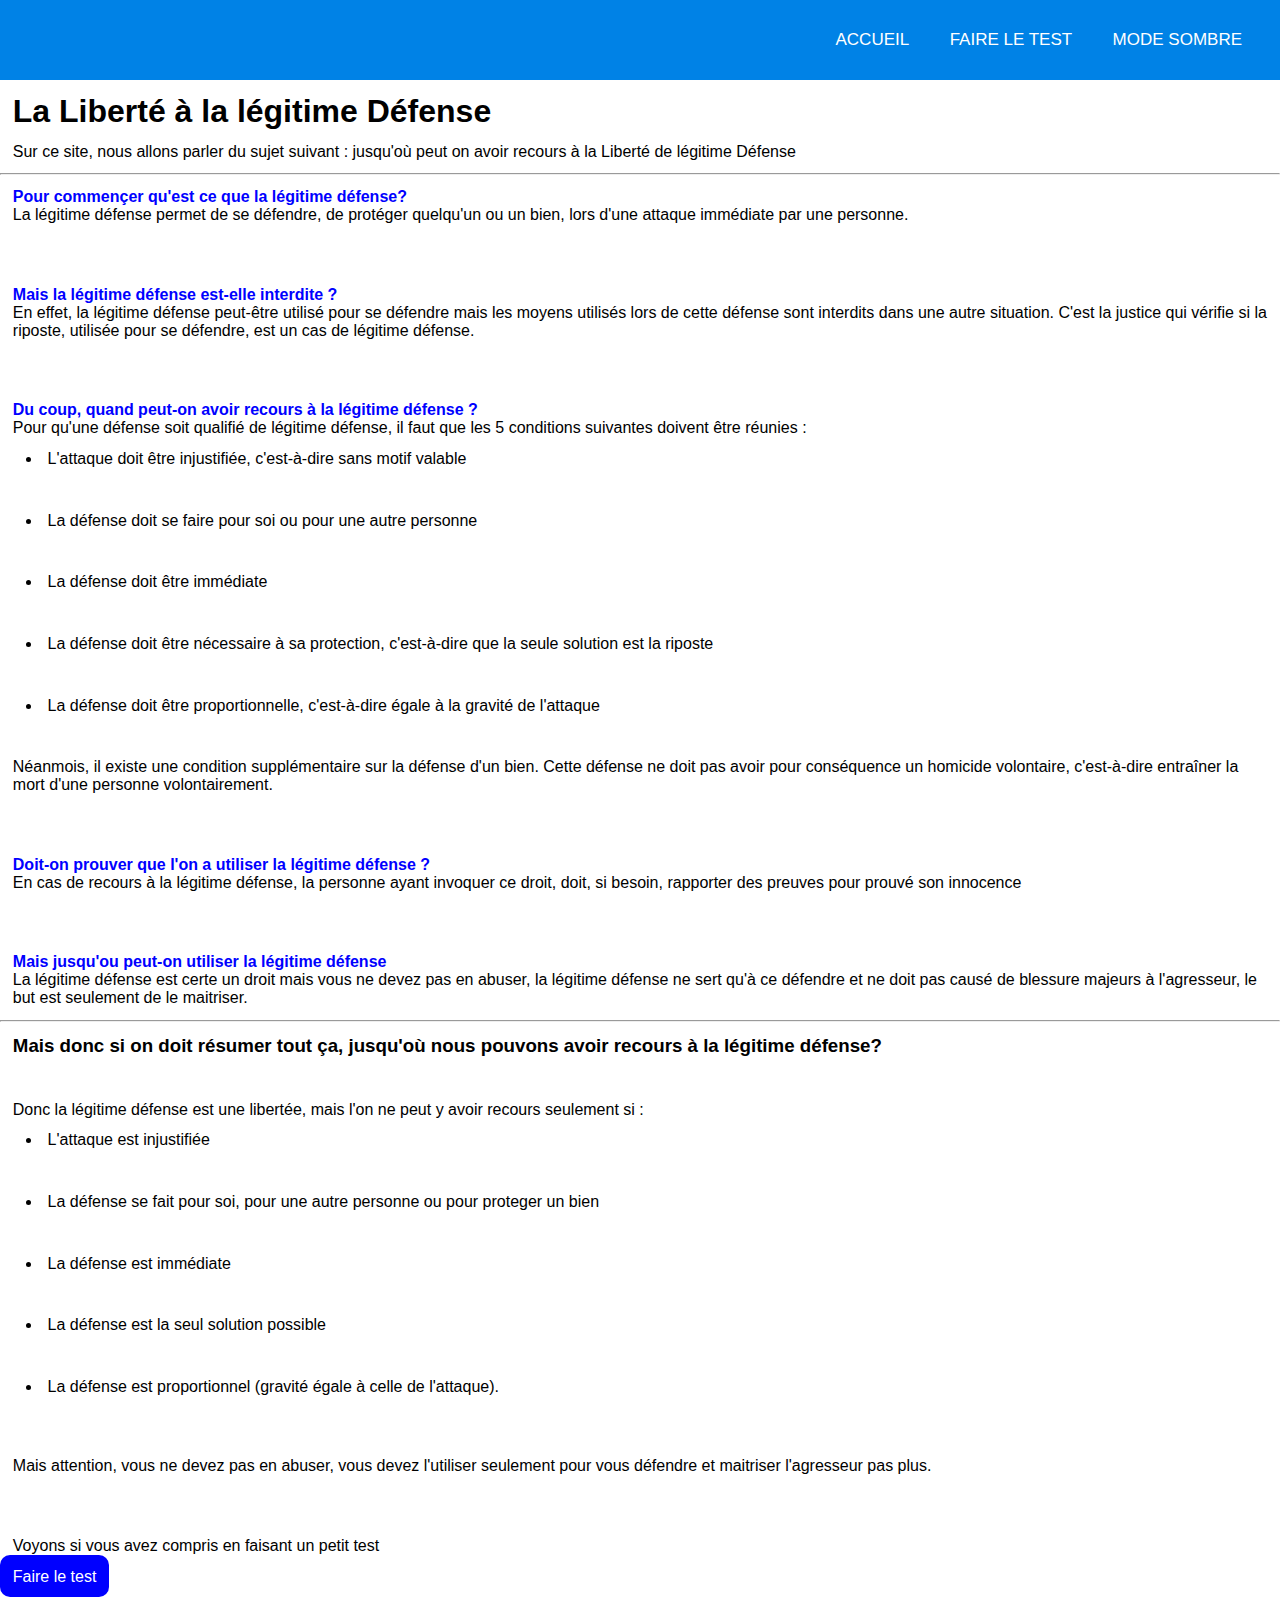
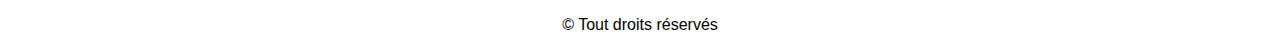
==== index.html @ cd8c3778 "Update index.html" ====
<!DOCTYPE html>
<html class="accueil">
<head>
	<title>Accueil</title>
	<meta charset="utf-8">
	<meta name="viewport" content="width=device-width" />
	<link rel="stylesheet" type="text/css" href="CSS.css">
	<link rel="stylesheet" href="https://cdnjs.cloudflare.com/ajax/libs/font-awesome/5.15.3/css/all.min.css" />
  <meta name="viewport" content="width=device-width, initial-scale=1.0">
	
	<script src=
"https://cdnjs.cloudflare.com/ajax/libs/jquery/3.4.0/jquery.min.js">
    </script>
     
    <style>

    </style>
</head>
<body>
<nav>
    <input type="checkbox" id="check">
    <label for="check" class="checkbtn">
      <i class="fas fa-bars"></i>
    </label>
    <label class="logo"></label>
    <ul>
      <li><a class="active" href="index.html">Accueil</a></li>
      <li><a class="active" href="test.html">Faire le test</a></li>
		<li><a class="change" href="#">Mode Sombre</a></li>
    </ul>
  </nav>

	<h1>La Liberté à la légitime Défense</h1>
	<p>Sur ce site, nous allons parler du sujet suivant : jusqu'où peut on avoir recours à la Liberté de légitime Défense</p>
	
	<hr />
	
	<p><b>Pour commençer qu'est ce que la légitime défense?</b><br />
	La légitime défense permet de se défendre, de protéger quelqu'un ou un bien, lors d'une attaque immédiate par une personne.</p>
	
	<br /><br />
	
	<p><b>Mais la légitime défense est-elle interdite ?</b><br />
	En effet, la légitime défense peut-être utilisé pour se défendre mais les moyens utilisés lors de cette défense sont interdits dans une autre situation. C'est la justice qui vérifie si la riposte, utilisée pour se défendre, est un cas de légitime défense.</p>	
	<br /><br />
	
	<p><b>Du coup, quand peut-on avoir recours à la légitime défense ?</b><br />Pour qu'une défense soit qualifié de légitime défense, il faut que les 5 conditions suivantes doivent être réunies :<br /></p>

<li>L'attaque doit être injustifiée, c'est-à-dire sans motif valable</li><br />
<li>La défense doit se faire pour soi ou pour une autre personne</li><br />
<li>La défense doit être immédiate</li><br />
<li>La défense doit être nécessaire à sa protection, c'est-à-dire que la seule solution est la riposte</li><br />
<li>La défense doit être proportionnelle, c'est-à-dire égale à la gravité de l'attaque</li><br />

<p>Néanmois, il existe une condition supplémentaire sur la défense d'un bien. Cette défense ne doit pas avoir pour conséquence un homicide volontaire, c'est-à-dire entraîner la mort d'une personne volontairement.</p>

<br /><br />

<p><b>Doit-on prouver que l'on a utiliser la légitime défense ?</b><br />En cas de recours à la légitime défense, la personne ayant invoquer ce droit, doit, si besoin, rapporter des preuves pour prouvé son innocence<p>

<br /><br />

<p><b>Mais jusqu'ou peut-on utiliser la légitime défense</b><br />
La légitime défense est certe un droit mais vous ne devez pas en abuser, la légitime défense ne sert qu'à ce défendre et ne doit pas causé de blessure majeurs à l'agresseur, le but est seulement de le maitriser.</p>

<hr />

<h3>Mais donc si on doit résumer tout ça, jusqu'où nous pouvons avoir recours à la légitime défense?</h3>

<br />

<p>Donc la légitime défense est une libertée, mais l'on ne peut y avoir recours seulement si : <br />
<li>L'attaque est injustifiée</li><br />
<li>La défense se fait pour soi, pour une autre personne ou pour proteger un bien</li><br />
<li>La défense est immédiate</li><br />
<li>La défense est la seul solution possible</li><br />
	<li>La défense est proportionnel (gravité égale à celle de l'attaque).</li><br /><br /></p>

<p>Mais attention, vous ne devez pas en abuser, vous devez l'utiliser seulement pour vous défendre et maitriser l'agresseur pas plus.</p><br /><br />

<p>Voyons si vous avez compris en faisant un petit test</p>
	<a href="test.html" class="button">Faire le test</a><br /><br />
	
	<p class="copy">&copy; Tout droits réservés</p>


<script>
        $( ".change" ).on("click", function() {
            if( $( "body" ).hasClass( "dark" )) {
                $( "body" ).removeClass( "dark" );
                $( "b" ).removeClass( "bn" );
                $( "copy" ).removeClass( "copyd" );
                $( ".change" ).text( "Mode Sombre" );
                $( "change" ).removeClass( "ms" );
            } else {
                $( "body" ).addClass( "dark" );
                $( "copy" ).addClass( "copyd" );
                $( "change" ).addClass( "ms" );
                $( "b" ).addClass( "bn" );
                $( ".change" ).text( "Mode Clair" );
            }
        });
    </script>

</body>
</html>
---- CSS.css ----
* {
	list-style: none;
	text-decoration: none;
	margin: 0;
	font-family: "Arial";
}

.copy {
	display: flex;
	justify-content: center;
}

body p, body h1, body h3, body li {
	margin: 1%;
}

body li {
	list-style: inside;
	margin-left: 2%;
}

/* Nav */

* {
  padding: 0;
  margin: 0;
  text-decoration: none;
  list-style: none;
  box-sizing: border-box;
}

body {
  font-family: montserrat;
}

nav {
  background: #0082e6;
  height: 80px;
  width: 100%;
}

label.logo {
  color: white;
  font-size: 15px;
  line-height: 80px;
  padding: 0 100px;
  font-weight: bold;
}

nav ul {
  float: right;
  margin-right: 20px;
}

nav ul li {
  display: inline-block;
  line-height: 80px;
  margin: 0 5px;
}

nav ul li a {
  color: white;
  font-size: 17px;
  padding: 7px 13px;
  border-radius: 3px;
  text-transform: uppercase;
}

a:hover {
  background: #1b9bff;
  transition: .5s;
}

.checkbtn {
  font-size: 30px;
  color: white;
  float: right;
  line-height: 80px;
  margin-right: 40px;
  cursor: pointer;
  display: none;
}

#check {
  display: none;
}

@media (max-width: 952px) {
  label.logo {
    font-size: 30px;
    padding-left: 50px;
  }

  nav ul li a {
    font-size: 16px;
  }
}

@media (max-width: 858px) {
  .checkbtn {
    display: block;
  }

  ul {
    position: fixed;
    width: 100%;
    height: 100vh;
    background: #2c3e50;
    top: 80px;
    left: -100%;
    text-align: center;
    transition: all .5s;
  }

  nav ul li {
    display: block;
    margin: 50px 0;
    line-height: 30px;
  }

  nav ul li a {
    font-size: 20px;
  }

  a:hover {
    background: none;
    color: #0082e6;
  }

  #check:checked~ul {
    left: 0;
  }
}

/* Page style */

        .mode {
            float:right;
        }
        .dark{
            background-color: #222;
            color: #e6e6e6;
        }
		  b {
		  		color: Blue;
		  }
		  .bn {
		  		color: orange;
		  }
		
		  .button {
		  		text-decoration: none;
				list-style: none;
				border-radius: 10px;
				background-color: blue;
				padding: 1%;
				color: white;
		  }
		
		  .ms {
			   margin-left: 70%;
		  }
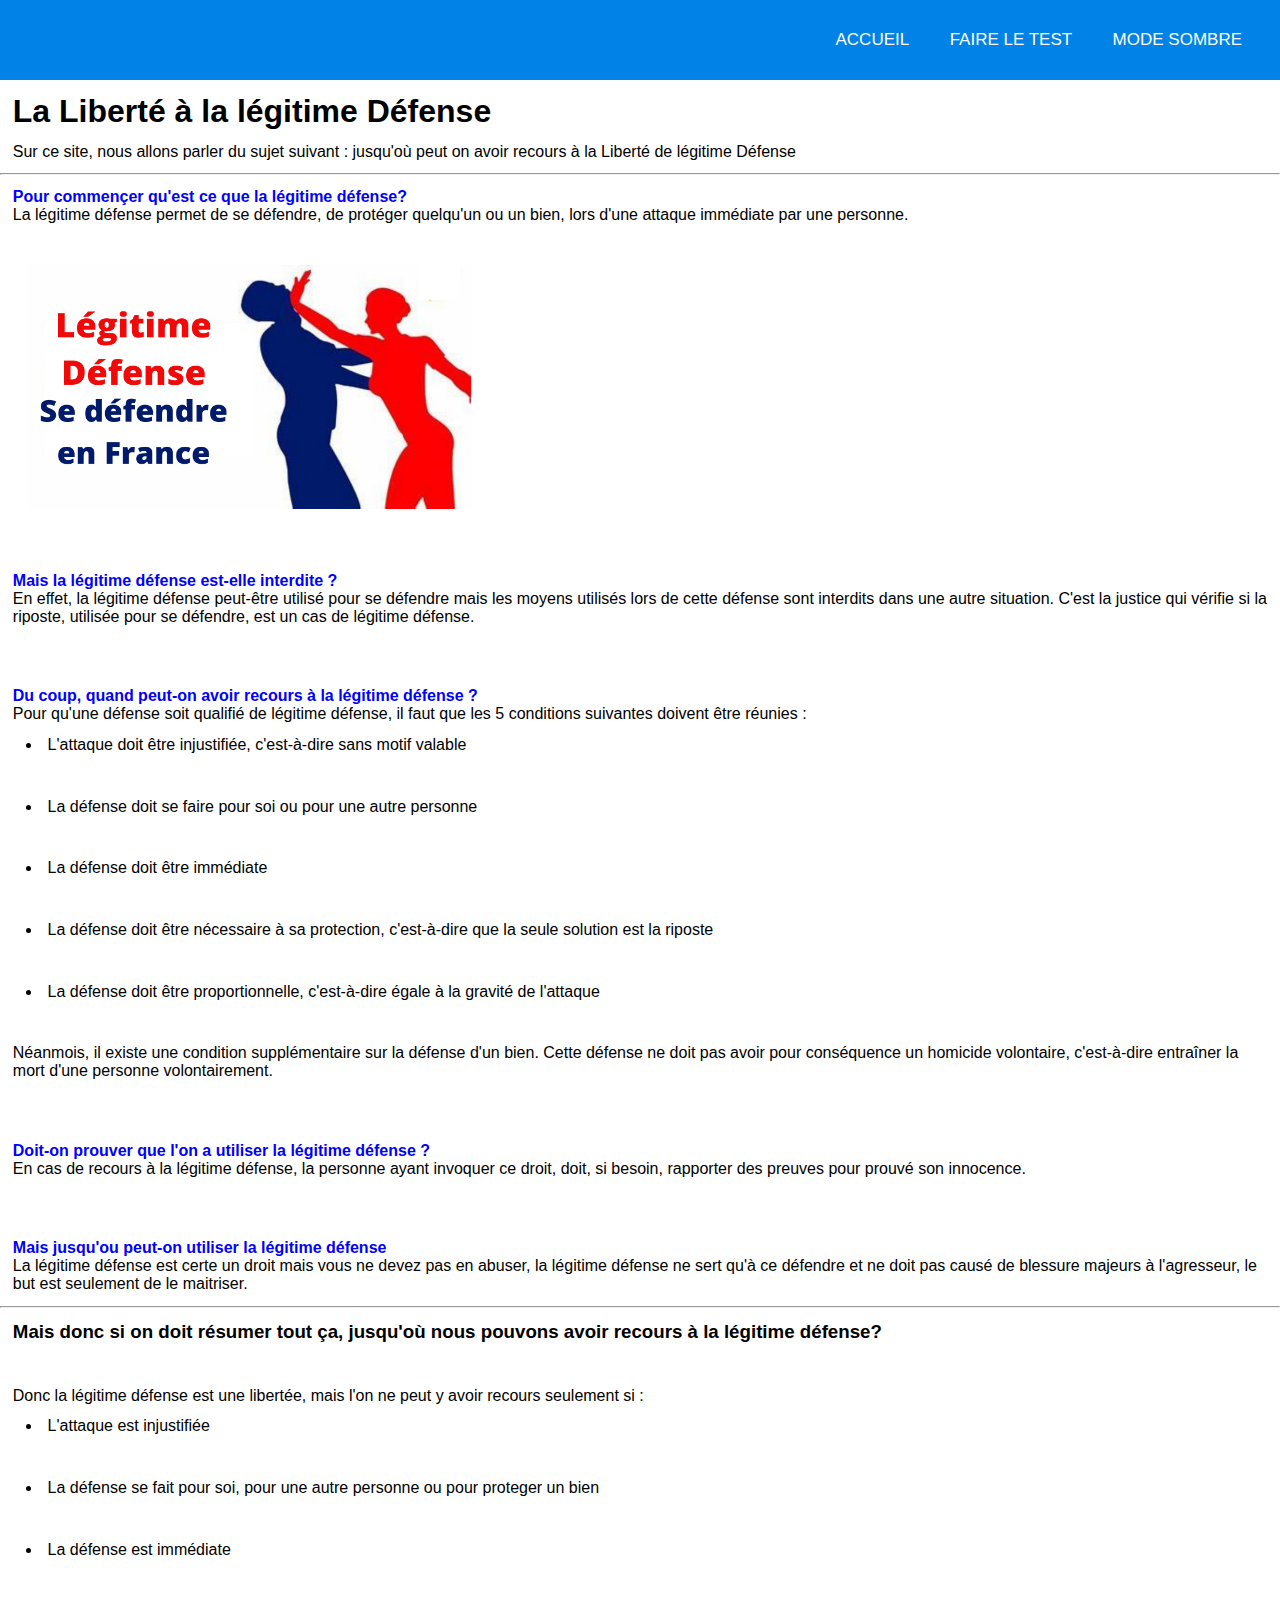
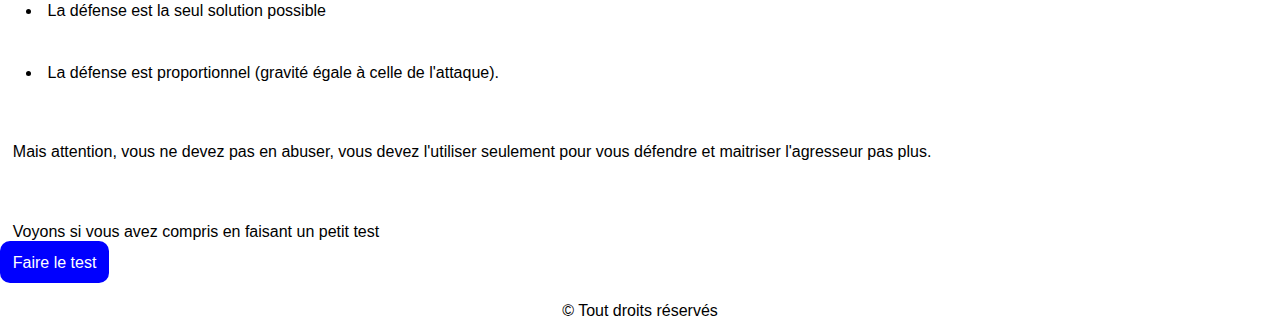
==== commit ef155dc8: "Update index.html" ====
--- a/index.html
+++ b/index.html
@@ -38,6 +38,8 @@
 	<p><b>Pour commençer qu'est ce que la légitime défense?</b><br />
 	La légitime défense permet de se défendre, de protéger quelqu'un ou un bien, lors d'une attaque immédiate par une personne.</p>
 	
+	<img src="IMG/Légitime-Défense.png" width="500px" height="300px">
+	
 	<br /><br />
 	
 	<p><b>Mais la légitime défense est-elle interdite ?</b><br />
@@ -56,7 +58,7 @@
 
 <br /><br />
 
-<p><b>Doit-on prouver que l'on a utiliser la légitime défense ?</b><br />En cas de recours à la légitime défense, la personne ayant invoquer ce droit, doit, si besoin, rapporter des preuves pour prouvé son innocence<p>
+<p><b>Doit-on prouver que l'on a utiliser la légitime défense ?</b><br />En cas de recours à la légitime défense, la personne ayant invoquer ce droit, doit, si besoin, rapporter des preuves pour prouvé son innocence.<p>
 
 <br /><br />
 
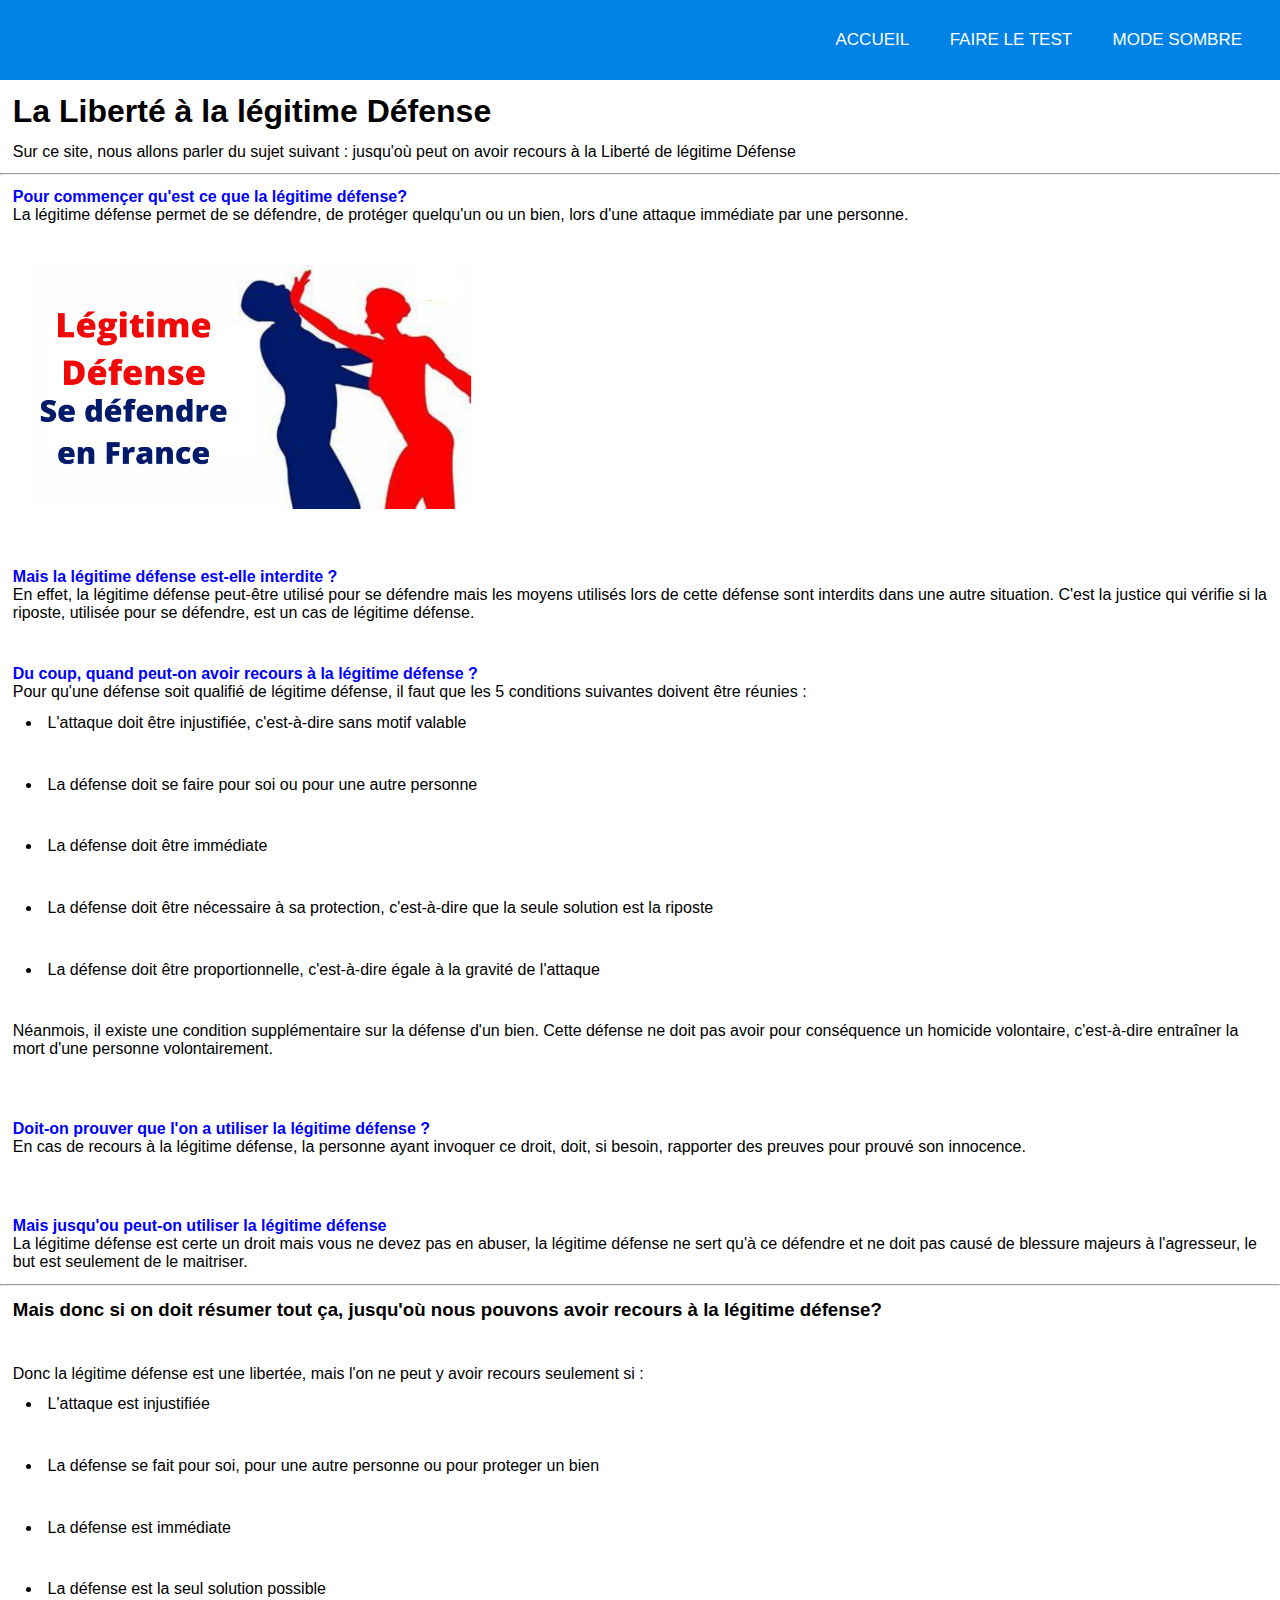
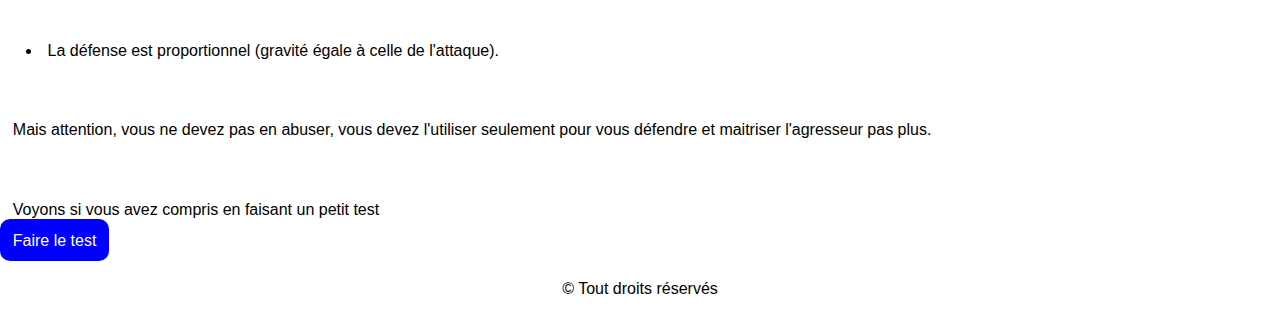
==== commit 1fa43844: "Update index.html" ====
--- a/index.html
+++ b/index.html
@@ -38,11 +38,11 @@
 	<p><b>Pour commençer qu'est ce que la légitime défense?</b><br />
 	La légitime défense permet de se défendre, de protéger quelqu'un ou un bien, lors d'une attaque immédiate par une personne.</p>
 	
-	<img src="IMG/Légitime-Défense.png" width="500px" height="300px">
+	<img style="display:inline-block;vertical-align:top;"src="IMG/Légitime-Défense.png" width="500px" height="300px">
 	
 	<br /><br />
 	
-	<p><b>Mais la légitime défense est-elle interdite ?</b><br />
+	<p style="display:inline-block;"><b>Mais la légitime défense est-elle interdite ?</b><br />
 	En effet, la légitime défense peut-être utilisé pour se défendre mais les moyens utilisés lors de cette défense sont interdits dans une autre situation. C'est la justice qui vérifie si la riposte, utilisée pour se défendre, est un cas de légitime défense.</p>	
 	<br /><br />
 	
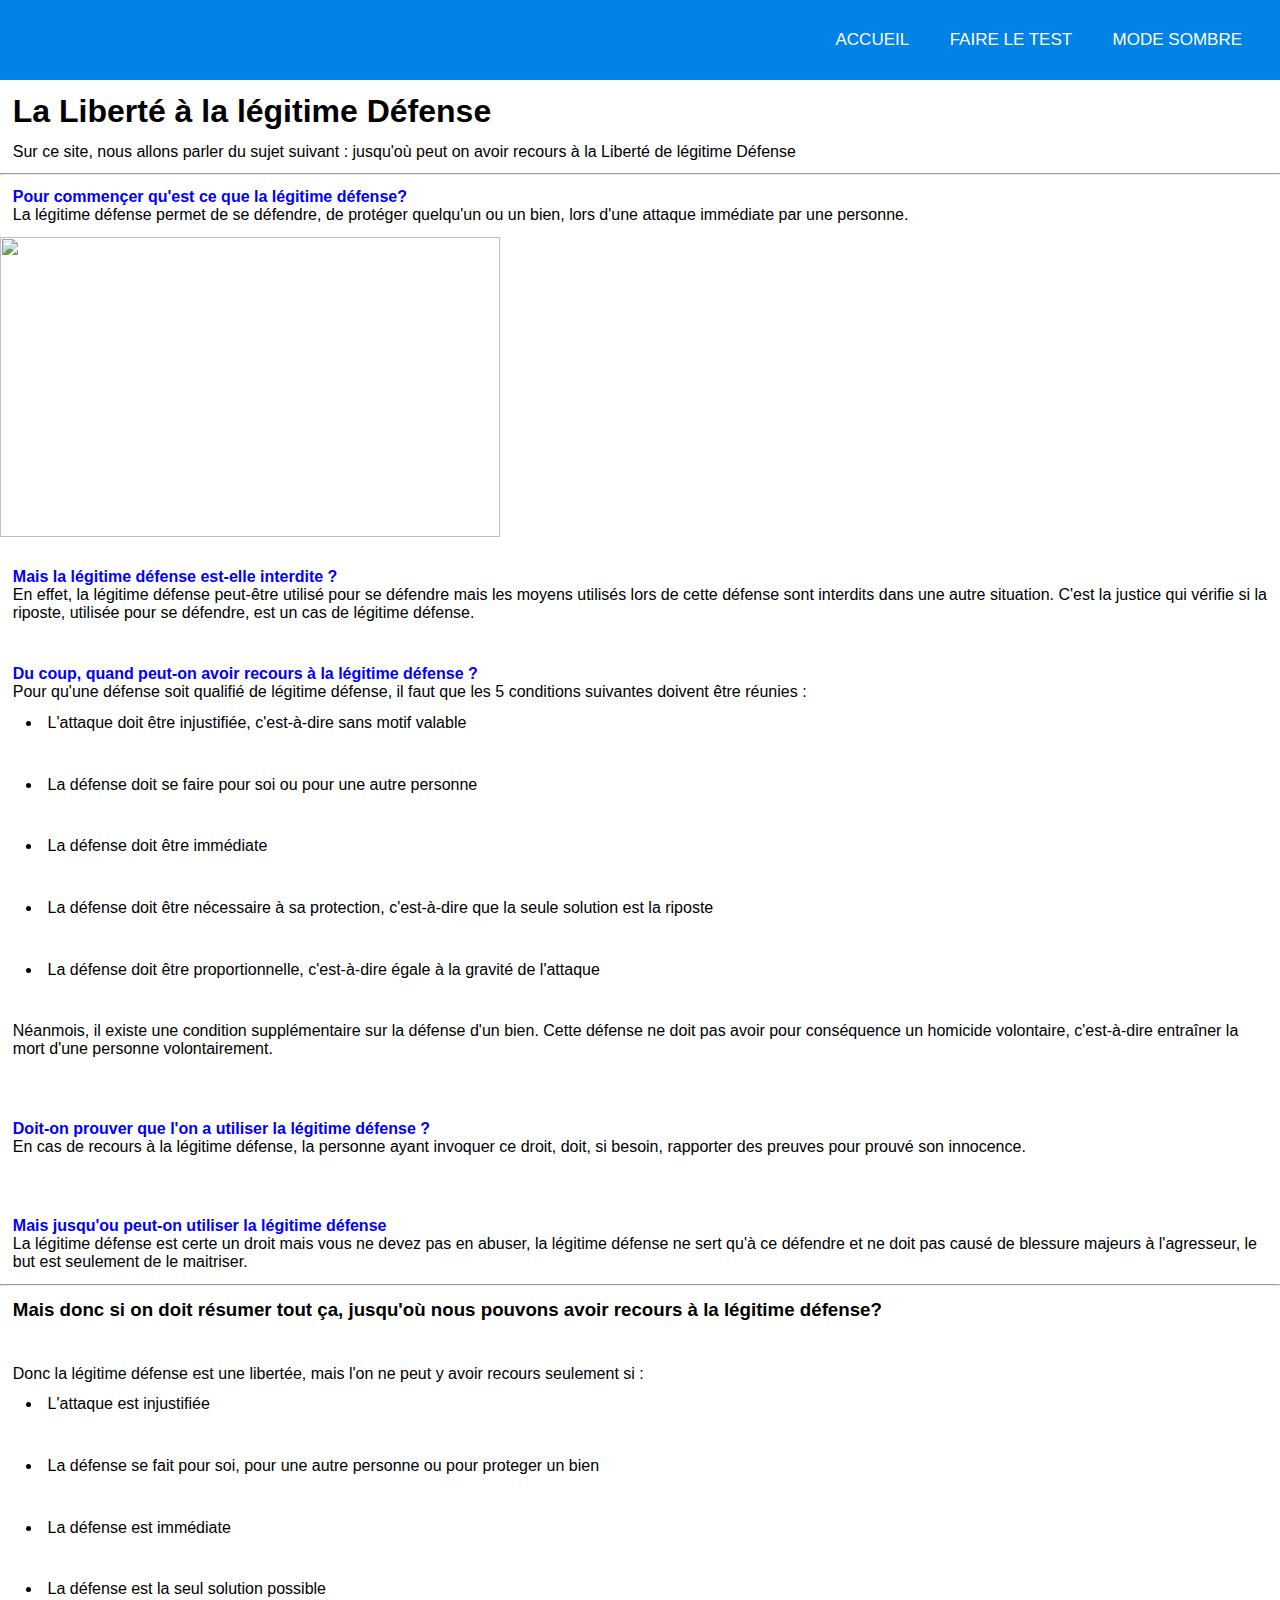
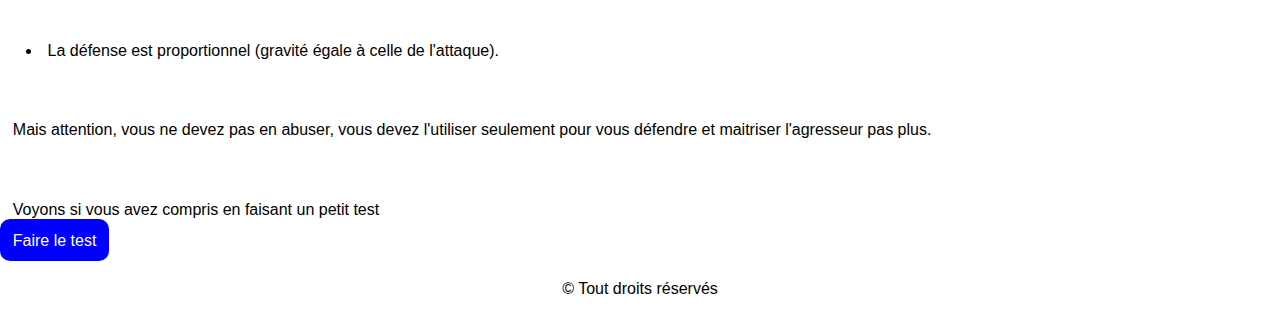
==== commit 210abec1: "Update index.html" ====
--- a/index.html
+++ b/index.html
@@ -38,7 +38,7 @@
 	<p><b>Pour commençer qu'est ce que la légitime défense?</b><br />
 	La légitime défense permet de se défendre, de protéger quelqu'un ou un bien, lors d'une attaque immédiate par une personne.</p>
 	
-	<img style="display:inline-block;vertical-align:top;"src="IMG/Légitime-Défense.png" width="500px" height="300px">
+	<img style="display:inline-block;vertical-align:top;"src="IMG/1A2C3096-DEA9-4B05-A5B6-105E49C95B70.png" width="500px" height="300px">
 	
 	<br /><br />
 	
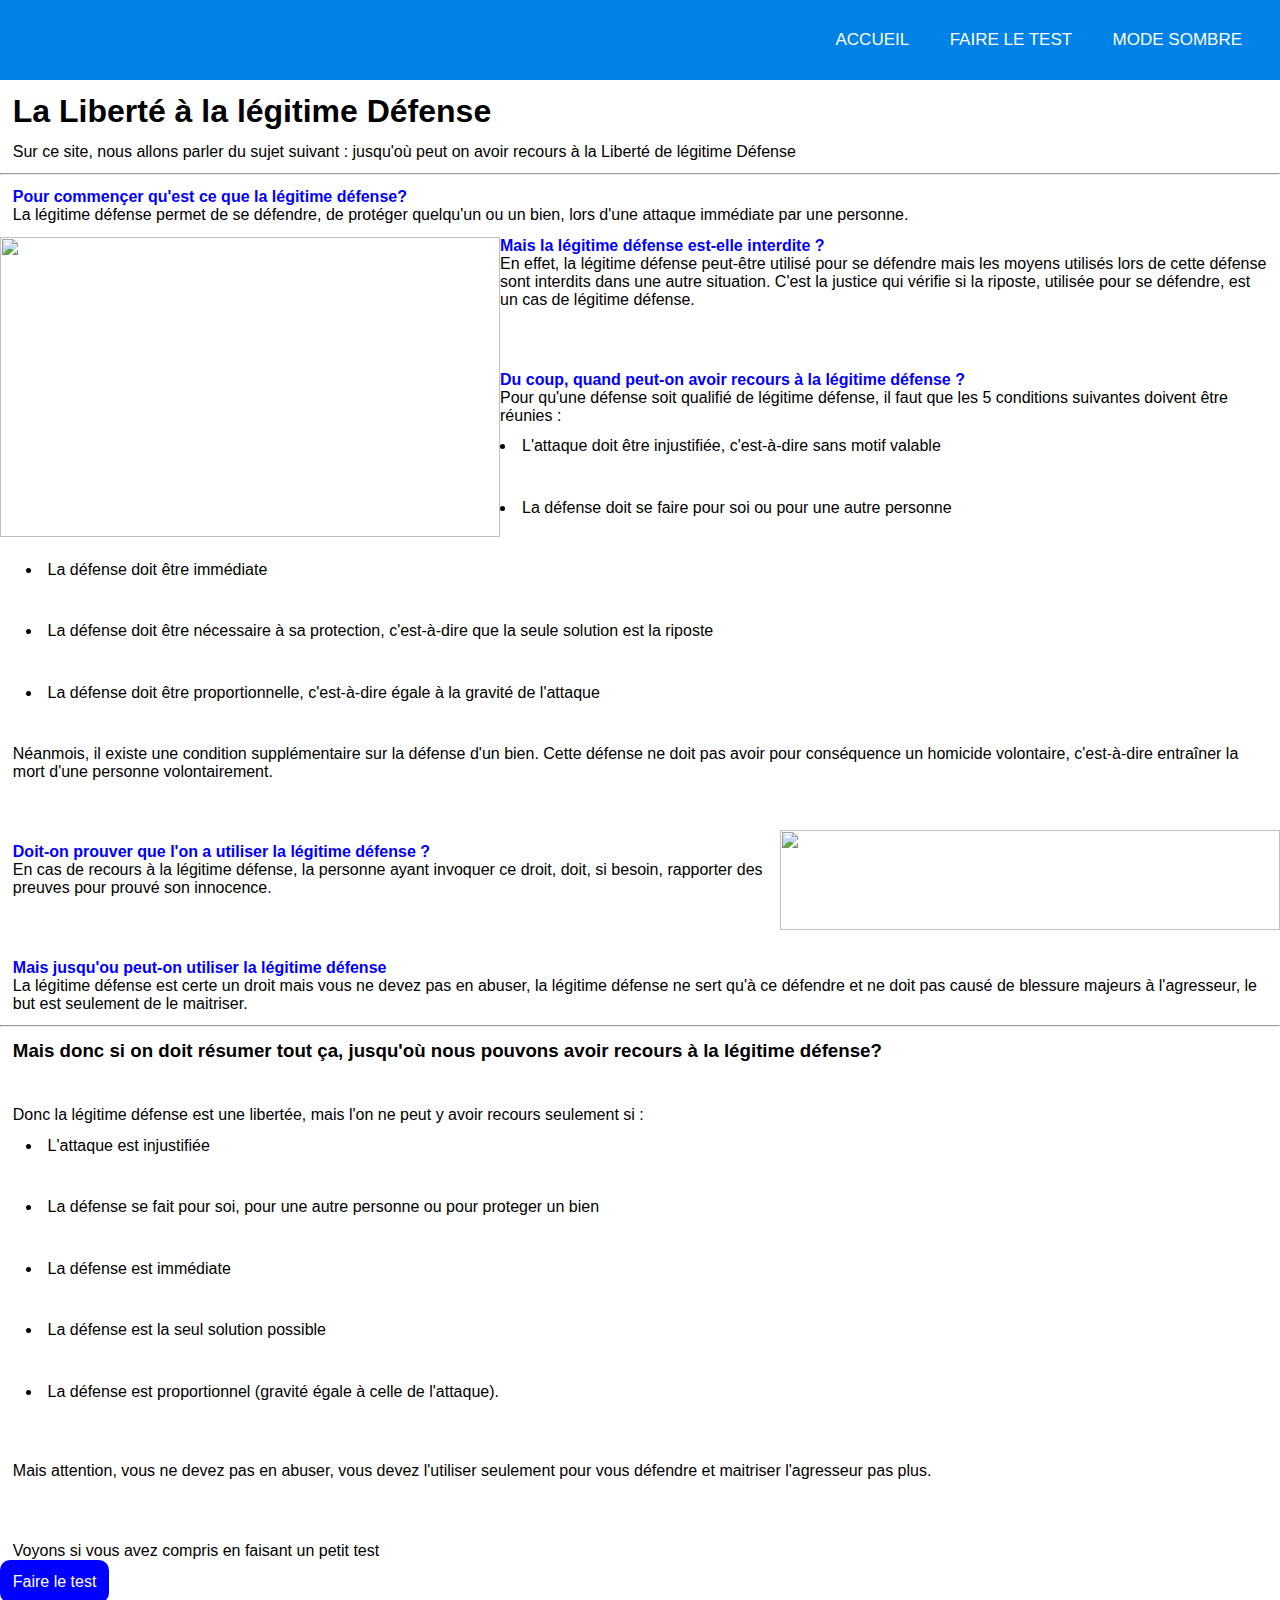
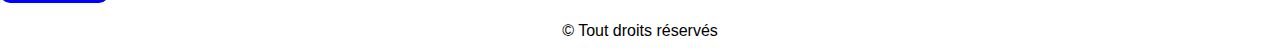
==== commit fed6d750: "Update index.html" ====
--- a/index.html
+++ b/index.html
@@ -38,11 +38,10 @@
 	<p><b>Pour commençer qu'est ce que la légitime défense?</b><br />
 	La légitime défense permet de se défendre, de protéger quelqu'un ou un bien, lors d'une attaque immédiate par une personne.</p>
 	
-	<img style="display:inline-block;vertical-align:top;"src="IMG/1A2C3096-DEA9-4B05-A5B6-105E49C95B70.png" width="500px" height="300px">
+	<img style="float: left;"src="IMG/1A2C3096-DEA9-4B05-A5B6-105E49C95B70.png" width="500px" height="300px">
 	
-	<br /><br />
 	
-	<p style="display:inline-block;"><b>Mais la légitime défense est-elle interdite ?</b><br />
+	<p><b>Mais la légitime défense est-elle interdite ?</b><br />
 	En effet, la légitime défense peut-être utilisé pour se défendre mais les moyens utilisés lors de cette défense sont interdits dans une autre situation. C'est la justice qui vérifie si la riposte, utilisée pour se défendre, est un cas de légitime défense.</p>	
 	<br /><br />
 	
@@ -57,6 +56,8 @@
 <p>Néanmois, il existe une condition supplémentaire sur la défense d'un bien. Cette défense ne doit pas avoir pour conséquence un homicide volontaire, c'est-à-dire entraîner la mort d'une personne volontairement.</p>
 
 <br /><br />
+	
+<img style="float:right;" src="4F7CA425-261D-4BAD-A8E2-3159CE45BE9A.png" width="500px" height="100px">
 
 <p><b>Doit-on prouver que l'on a utiliser la légitime défense ?</b><br />En cas de recours à la légitime défense, la personne ayant invoquer ce droit, doit, si besoin, rapporter des preuves pour prouvé son innocence.<p>
 
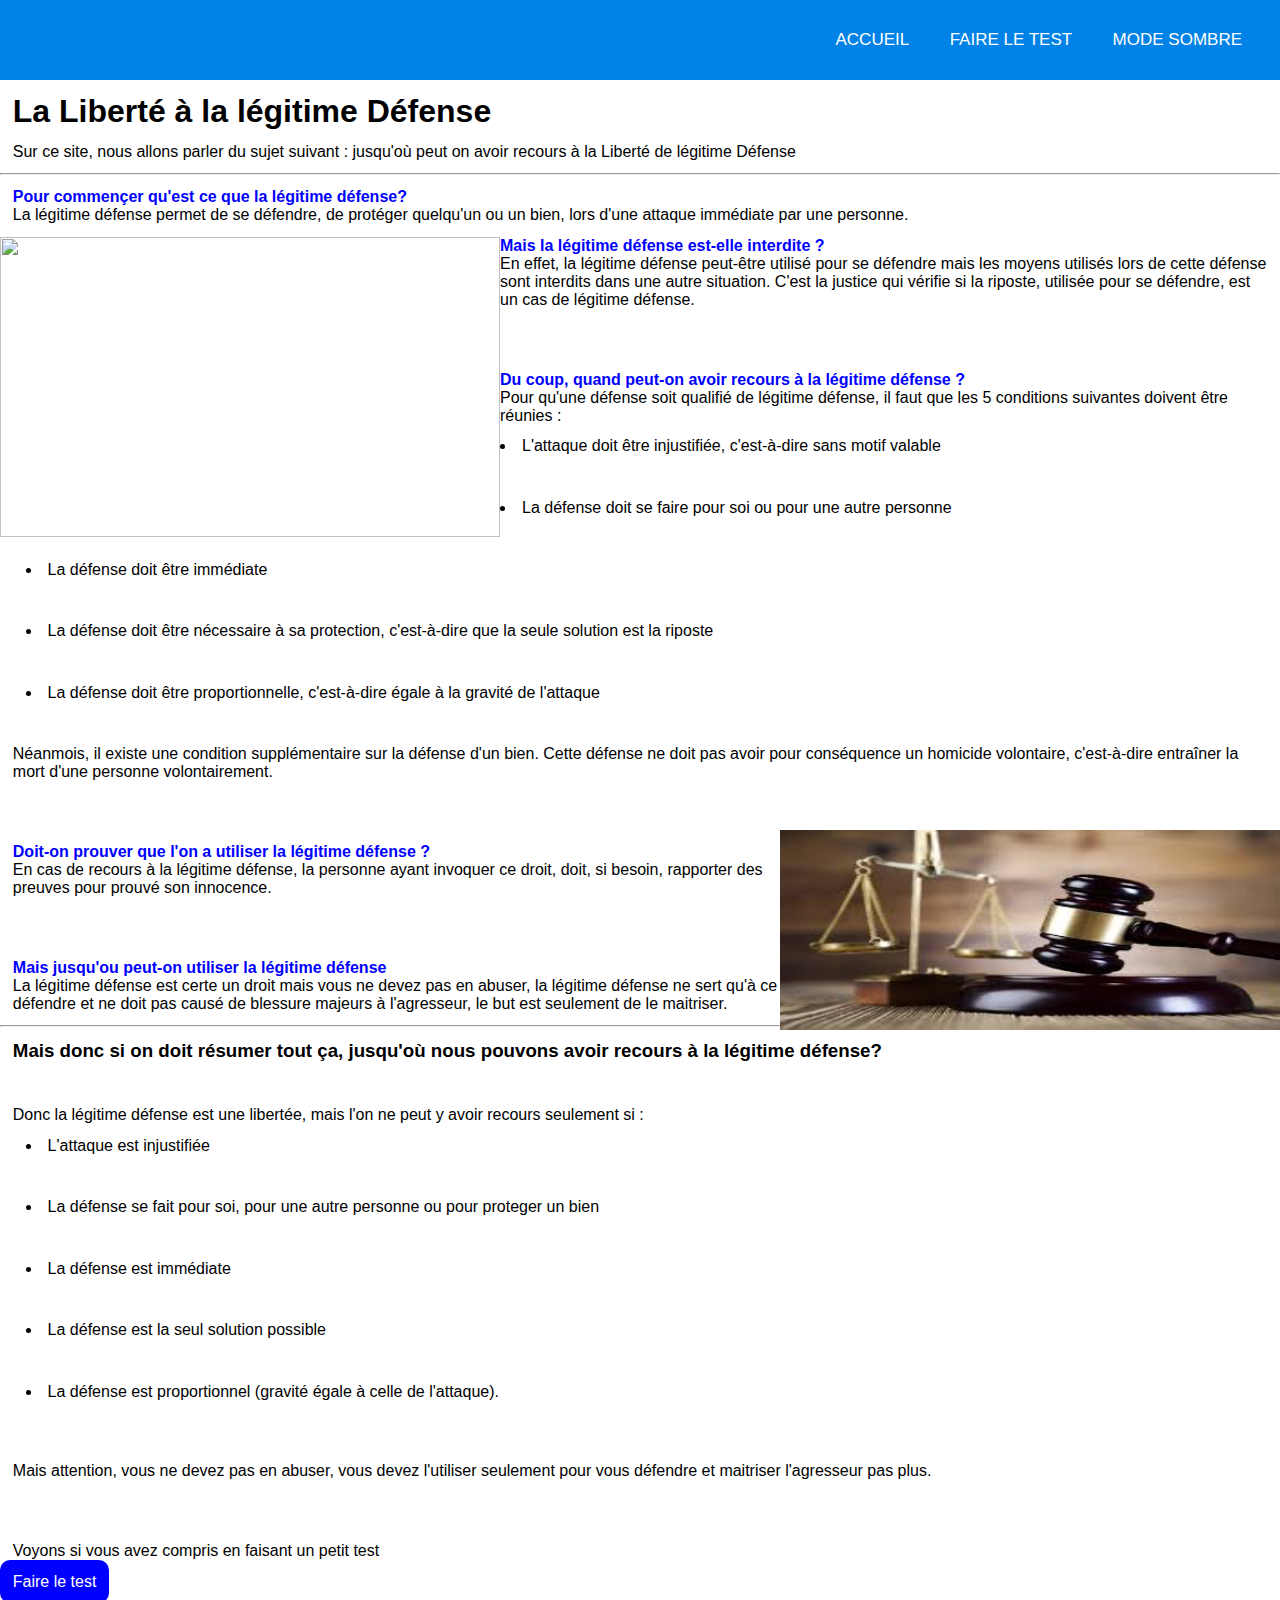
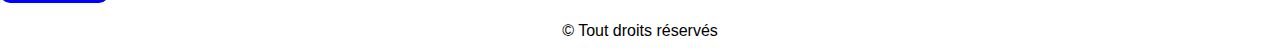
==== commit 9eab8dc2: "Update index.html" ====
--- a/index.html
+++ b/index.html
@@ -57,7 +57,7 @@
 
 <br /><br />
 	
-<img style="float:right;" src="4F7CA425-261D-4BAD-A8E2-3159CE45BE9A.png" width="500px" height="100px">
+<img style="float: right;" src="IMG/4F7CA425-261D-4BAD-A8E2-3159CE45BE9A.png" width="500px" height="200px">
 
 <p><b>Doit-on prouver que l'on a utiliser la légitime défense ?</b><br />En cas de recours à la légitime défense, la personne ayant invoquer ce droit, doit, si besoin, rapporter des preuves pour prouvé son innocence.<p>
 
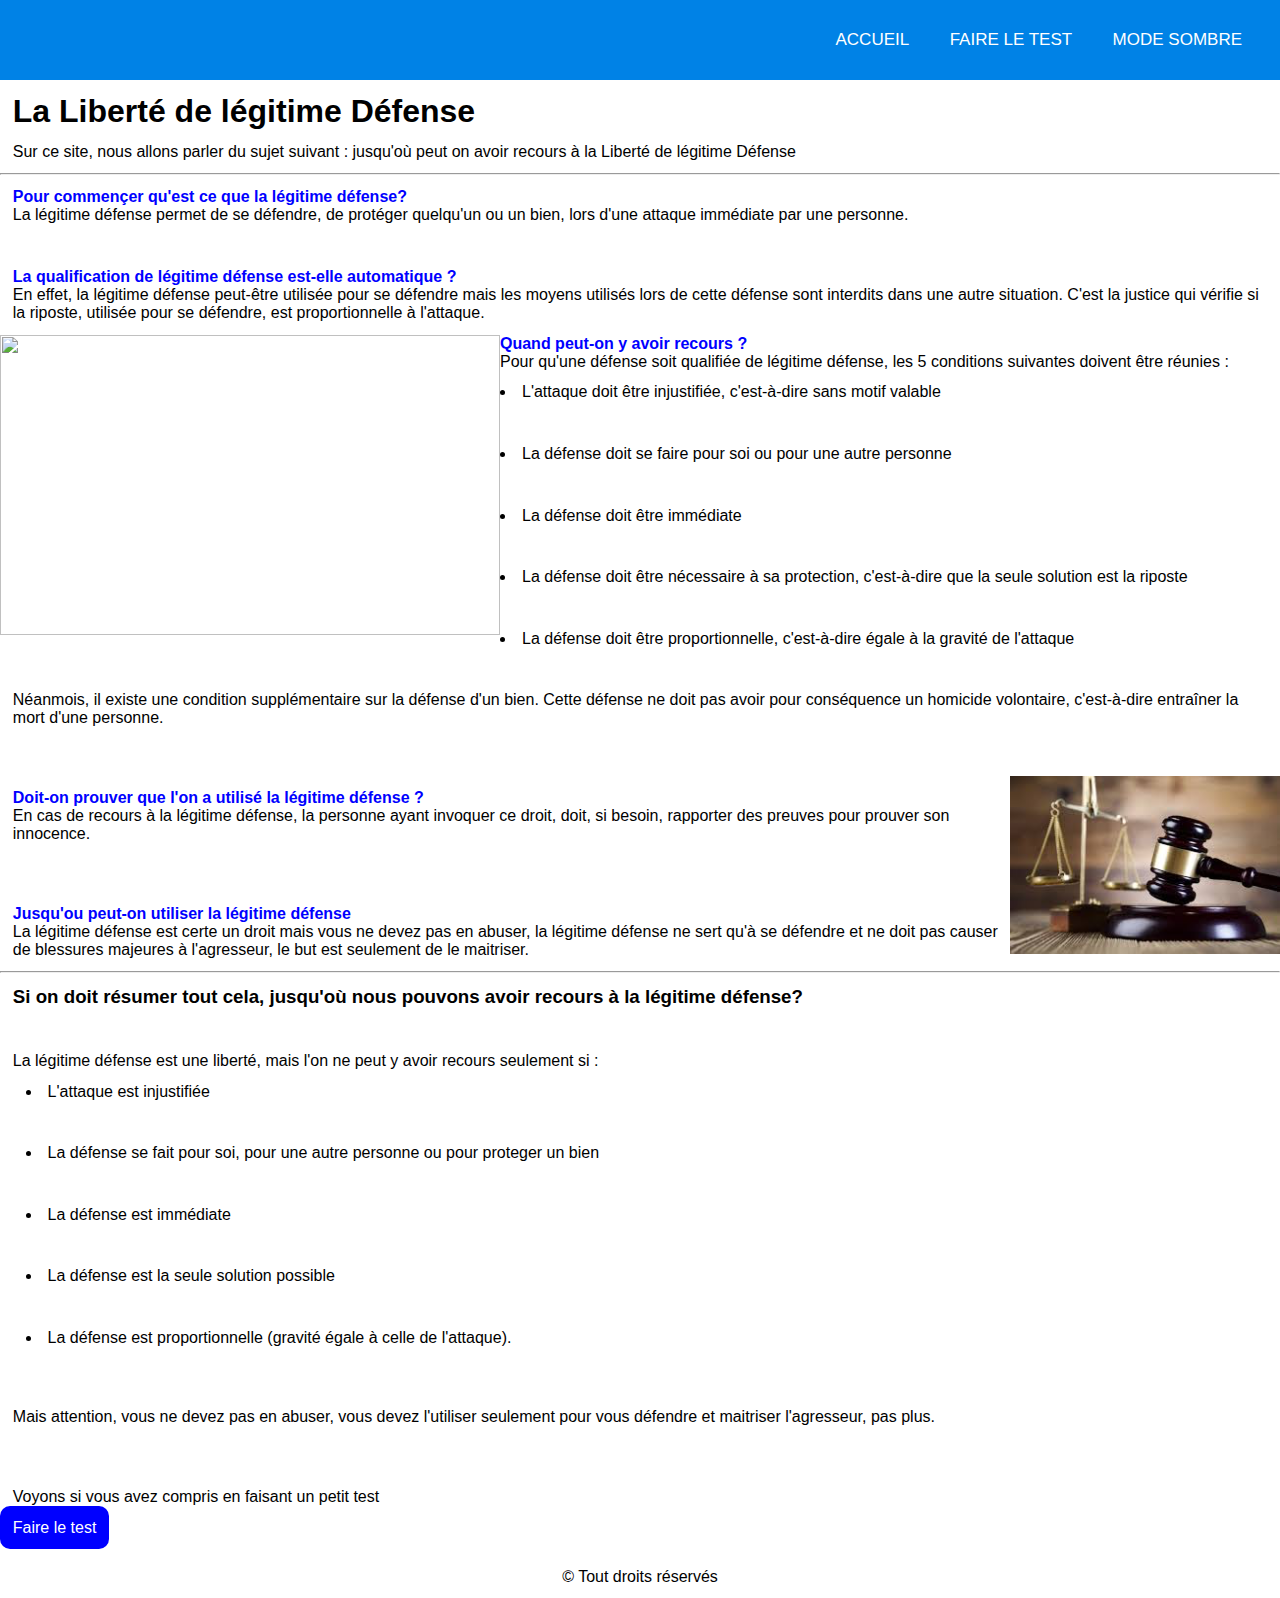
==== commit ce4b4980: "Update index.html" ====
--- a/index.html
+++ b/index.html
@@ -30,7 +30,7 @@
     </ul>
   </nav>
 
-	<h1>La Liberté à la légitime Défense</h1>
+	<h1>La Liberté de légitime Défense</h1>
 	<p>Sur ce site, nous allons parler du sujet suivant : jusqu'où peut on avoir recours à la Liberté de légitime Défense</p>
 	
 	<hr />
@@ -38,14 +38,13 @@
 	<p><b>Pour commençer qu'est ce que la légitime défense?</b><br />
 	La légitime défense permet de se défendre, de protéger quelqu'un ou un bien, lors d'une attaque immédiate par une personne.</p>
 	
-	<img style="float: left;"src="IMG/1A2C3096-DEA9-4B05-A5B6-105E49C95B70.png" width="500px" height="300px">
+	<br />
 	
+	<p><b>La qualification de légitime défense est-elle automatique ?</b><br />
+	En effet, la légitime défense peut-être utilisée pour se défendre mais les moyens utilisés lors de cette défense sont interdits dans une autre situation. C'est la justice qui vérifie si la riposte, utilisée pour se défendre, est proportionnelle à l'attaque.</p>	
 	
-	<p><b>Mais la légitime défense est-elle interdite ?</b><br />
-	En effet, la légitime défense peut-être utilisé pour se défendre mais les moyens utilisés lors de cette défense sont interdits dans une autre situation. C'est la justice qui vérifie si la riposte, utilisée pour se défendre, est un cas de légitime défense.</p>	
-	<br /><br />
-	
-	<p><b>Du coup, quand peut-on avoir recours à la légitime défense ?</b><br />Pour qu'une défense soit qualifié de légitime défense, il faut que les 5 conditions suivantes doivent être réunies :<br /></p>
+<img style="float: left;"src="IMG/1A2C3096-DEA9-4B05-A5B6-105E49C95B70.png" width="500px" height="300px">
+<p><b>Quand peut-on y avoir recours ?</b><br />Pour qu'une défense soit qualifiée de légitime défense, les 5 conditions suivantes doivent être réunies :<br /></p>
 
 <li>L'attaque doit être injustifiée, c'est-à-dire sans motif valable</li><br />
 <li>La défense doit se faire pour soi ou pour une autre personne</li><br />
@@ -53,33 +52,33 @@
 <li>La défense doit être nécessaire à sa protection, c'est-à-dire que la seule solution est la riposte</li><br />
 <li>La défense doit être proportionnelle, c'est-à-dire égale à la gravité de l'attaque</li><br />
 
-<p>Néanmois, il existe une condition supplémentaire sur la défense d'un bien. Cette défense ne doit pas avoir pour conséquence un homicide volontaire, c'est-à-dire entraîner la mort d'une personne volontairement.</p>
+<p>Néanmois, il existe une condition supplémentaire sur la défense d'un bien. Cette défense ne doit pas avoir pour conséquence un homicide volontaire, c'est-à-dire entraîner la mort d'une personne.</p>
 
 <br /><br />
 	
-<img style="float: right;" src="IMG/4F7CA425-261D-4BAD-A8E2-3159CE45BE9A.png" width="500px" height="200px">
+<img style="float: right; margin-bottom: 0;" src="IMG/4F7CA425-261D-4BAD-A8E2-3159CE45BE9A.png" width="270px" height="178px">
 
-<p><b>Doit-on prouver que l'on a utiliser la légitime défense ?</b><br />En cas de recours à la légitime défense, la personne ayant invoquer ce droit, doit, si besoin, rapporter des preuves pour prouvé son innocence.<p>
+<p><b>Doit-on prouver que l'on a utilisé la légitime défense ?</b><br />En cas de recours à la légitime défense, la personne ayant invoquer ce droit, doit, si besoin, rapporter des preuves pour prouver son innocence.<p>
 
 <br /><br />
 
-<p><b>Mais jusqu'ou peut-on utiliser la légitime défense</b><br />
-La légitime défense est certe un droit mais vous ne devez pas en abuser, la légitime défense ne sert qu'à ce défendre et ne doit pas causé de blessure majeurs à l'agresseur, le but est seulement de le maitriser.</p>
+<p><b>Jusqu'ou peut-on utiliser la légitime défense</b><br />
+La légitime défense est certe un droit mais vous ne devez pas en abuser, la légitime défense ne sert qu'à se défendre et ne doit pas causer de blessures majeures à l'agresseur, le but est seulement de le maitriser.</p>
 
 <hr />
 
-<h3>Mais donc si on doit résumer tout ça, jusqu'où nous pouvons avoir recours à la légitime défense?</h3>
+<h3>Si on doit résumer tout cela, jusqu'où nous pouvons avoir recours à la légitime défense?</h3>
 
 <br />
 
-<p>Donc la légitime défense est une libertée, mais l'on ne peut y avoir recours seulement si : <br />
+<p>La légitime défense est une liberté, mais l'on ne peut y avoir recours seulement si : <br />
 <li>L'attaque est injustifiée</li><br />
 <li>La défense se fait pour soi, pour une autre personne ou pour proteger un bien</li><br />
 <li>La défense est immédiate</li><br />
-<li>La défense est la seul solution possible</li><br />
-	<li>La défense est proportionnel (gravité égale à celle de l'attaque).</li><br /><br /></p>
+<li>La défense est la seule solution possible</li><br />
+<li>La défense est proportionnelle (gravité égale à celle de l'attaque).</li><br /><br /></p>
 
-<p>Mais attention, vous ne devez pas en abuser, vous devez l'utiliser seulement pour vous défendre et maitriser l'agresseur pas plus.</p><br /><br />
+<p>Mais attention, vous ne devez pas en abuser, vous devez l'utiliser seulement pour vous défendre et maitriser l'agresseur, pas plus.</p><br /><br />
 
 <p>Voyons si vous avez compris en faisant un petit test</p>
 	<a href="test.html" class="button">Faire le test</a><br /><br />
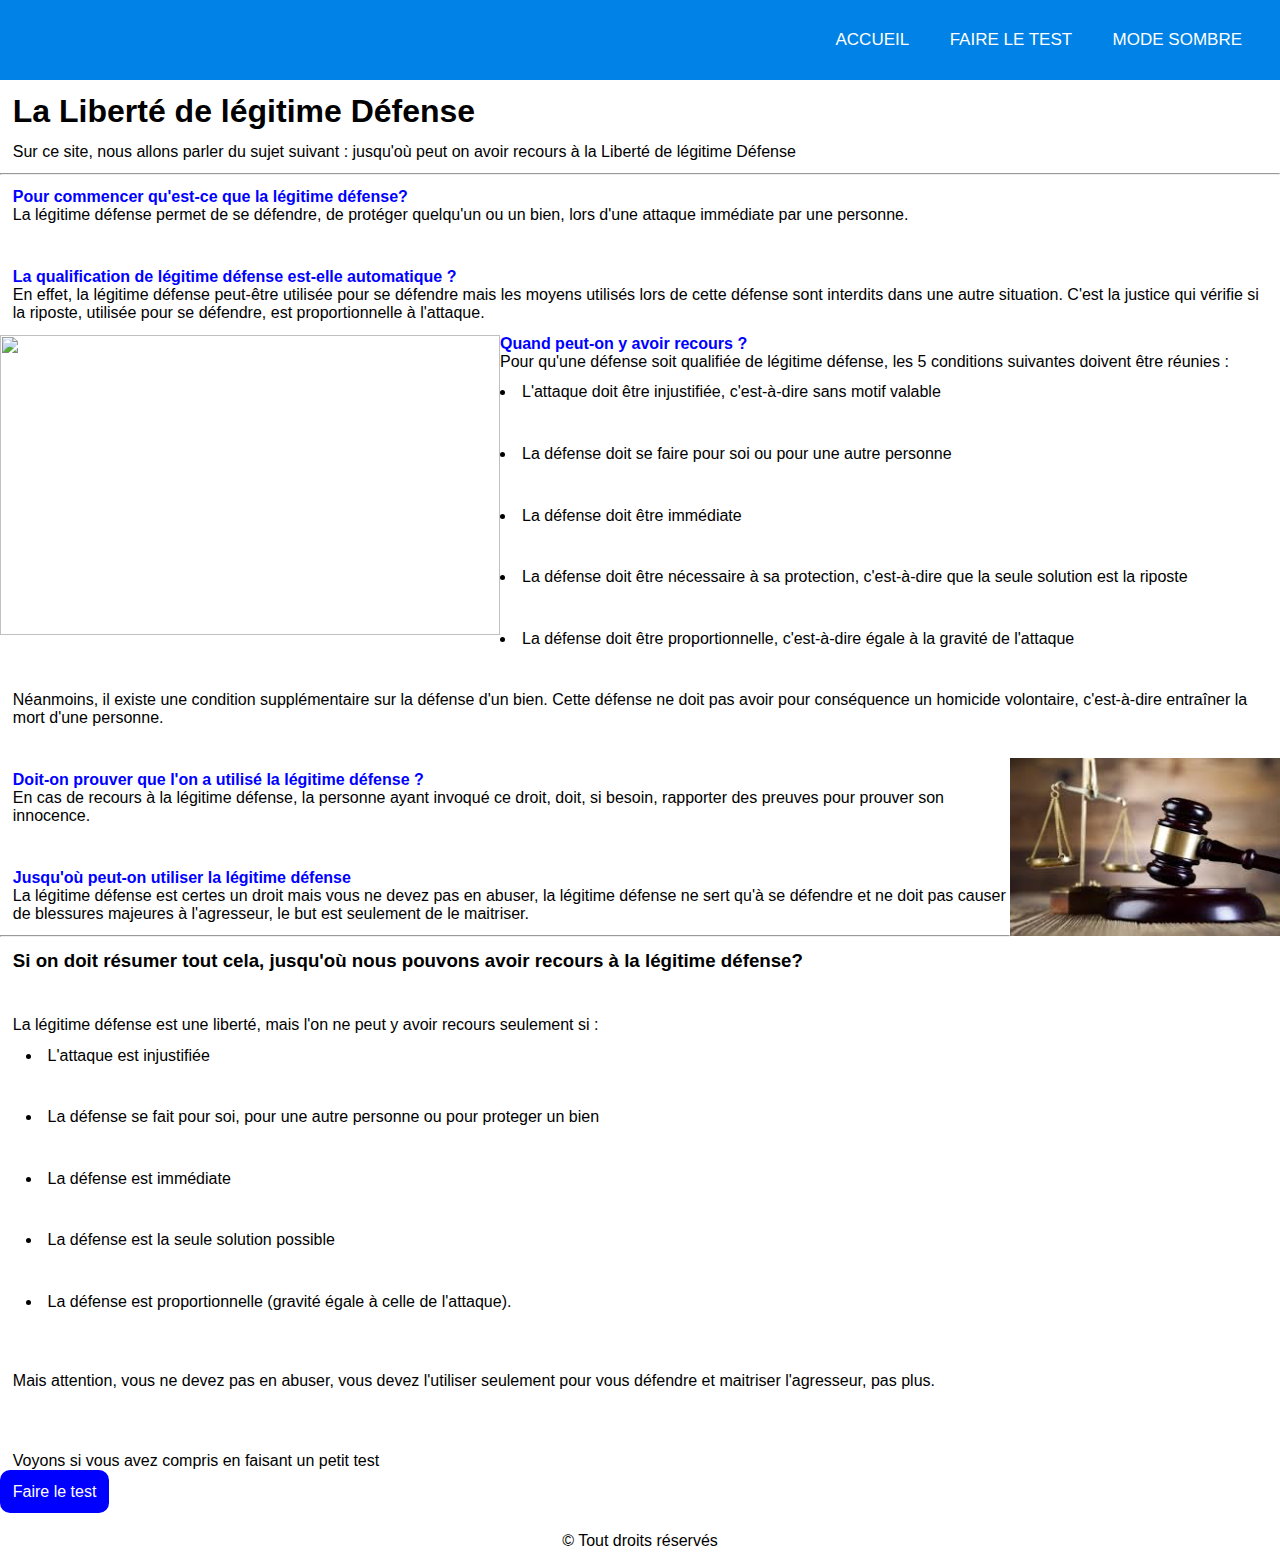
==== commit 184002fe: "Update index.html" ====
--- a/index.html
+++ b/index.html
@@ -35,7 +35,7 @@
 	
 	<hr />
 	
-	<p><b>Pour commençer qu'est ce que la légitime défense?</b><br />
+	<p><b>Pour commencer qu'est-ce que la légitime défense?</b><br />
 	La légitime défense permet de se défendre, de protéger quelqu'un ou un bien, lors d'une attaque immédiate par une personne.</p>
 	
 	<br />
@@ -52,18 +52,18 @@
 <li>La défense doit être nécessaire à sa protection, c'est-à-dire que la seule solution est la riposte</li><br />
 <li>La défense doit être proportionnelle, c'est-à-dire égale à la gravité de l'attaque</li><br />
 
-<p>Néanmois, il existe une condition supplémentaire sur la défense d'un bien. Cette défense ne doit pas avoir pour conséquence un homicide volontaire, c'est-à-dire entraîner la mort d'une personne.</p>
+<p>Néanmoins, il existe une condition supplémentaire sur la défense d'un bien. Cette défense ne doit pas avoir pour conséquence un homicide volontaire, c'est-à-dire entraîner la mort d'une personne.</p>
 
-<br /><br />
+<br />
 	
 <img style="float: right; margin-bottom: 0;" src="IMG/4F7CA425-261D-4BAD-A8E2-3159CE45BE9A.png" width="270px" height="178px">
 
-<p><b>Doit-on prouver que l'on a utilisé la légitime défense ?</b><br />En cas de recours à la légitime défense, la personne ayant invoquer ce droit, doit, si besoin, rapporter des preuves pour prouver son innocence.<p>
+<p><b>Doit-on prouver que l'on a utilisé la légitime défense ?</b><br />En cas de recours à la légitime défense, la personne ayant invoqué ce droit, doit, si besoin, rapporter des preuves pour prouver son innocence.<p>
 
-<br /><br />
+<br />
 
-<p><b>Jusqu'ou peut-on utiliser la légitime défense</b><br />
-La légitime défense est certe un droit mais vous ne devez pas en abuser, la légitime défense ne sert qu'à se défendre et ne doit pas causer de blessures majeures à l'agresseur, le but est seulement de le maitriser.</p>
+<p><b>Jusqu'où peut-on utiliser la légitime défense</b><br />
+La légitime défense est certes un droit mais vous ne devez pas en abuser, la légitime défense ne sert qu'à se défendre et ne doit pas causer de blessures majeures à l'agresseur, le but est seulement de le maitriser.</p>
 
 <hr />
 
